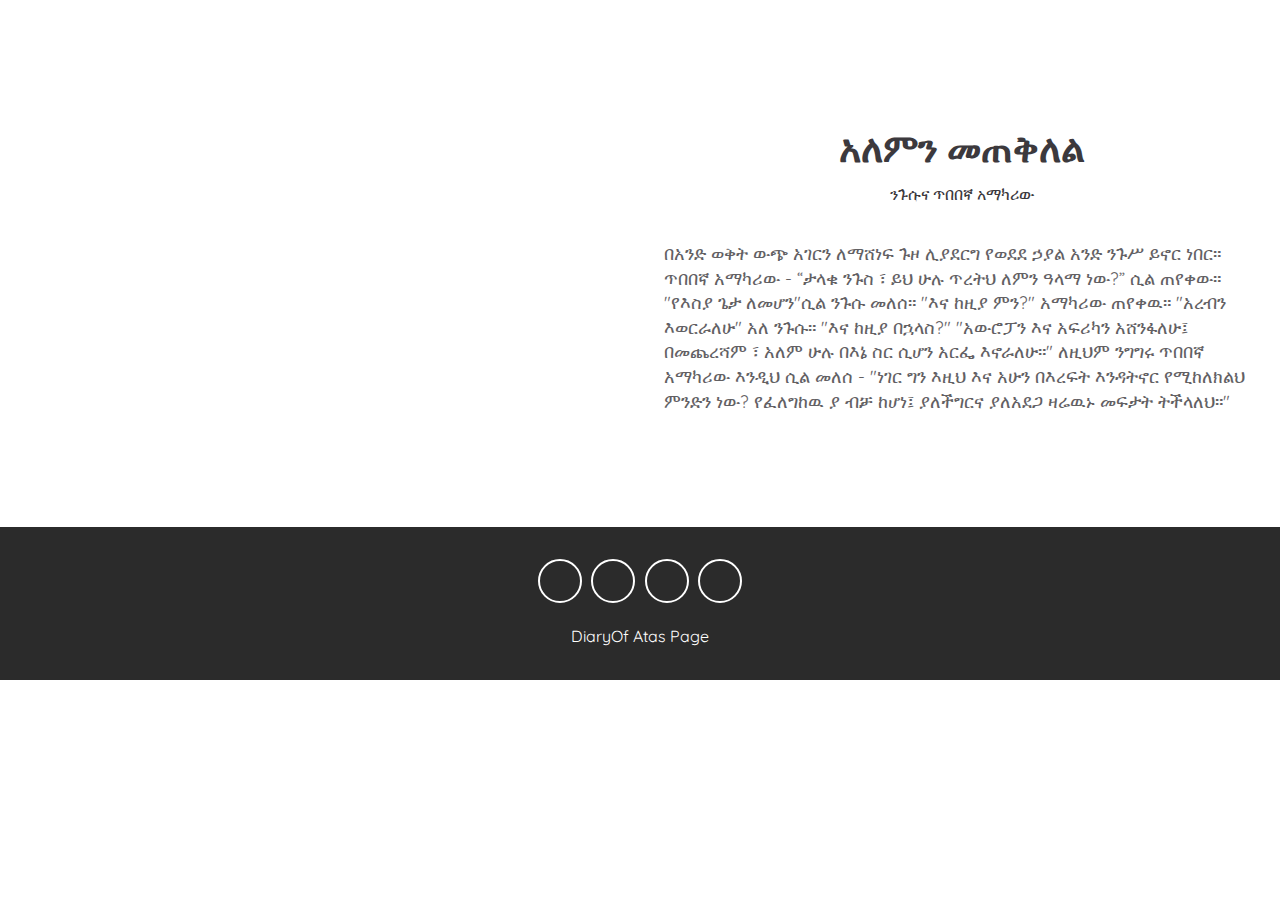
==== theking.html @ 7b5c0f92 "Add files via upload" ====
<!DOCTTPE html>
<!DOCTYPE html>
<html>
  <head>
    <meta charset="utf-8">
    <meta http-equiv="X-UA-Compatible" content="IE=edge">
    <title>Diary.Of Atas</title>
    <meta name="viewport" content="width=device-width, initial-scale=1">
    <!-- Font awesome icon -->
    <link rel="stylesheet" href="https://cdnjs.cloudflare.com/ajax/libs/font-awesome/5.15.1/css/all.min.css" integrity="sha512-+4zCK9k+qNFUR5X+cKL9EIR+ZOhtIloNl9GIKS57V1MyNsYpYcUrUeQc9vNfzsWfV28IaLL3i96P9sdNyeRssA==" crossorigin="anonymous" />
    <link rel="stylesheet" href="style.css">
    
    
    
  </head>
  <body>

<!-- about -->
    <section class = "about" id = "about">
      <div class = "container">
        <div class = "about-content">
          <div>
            <img src = "images/art-design-2.jpg" alt = "">
          </div>
          <div class = "about-text">
            <div class = "title">
              <h2>አለምን መጠቅለል</h2>
              <p>ንጉሱና ጥበበኛ አማካሪው</p>
            </div>
<p>በአንድ ወቅት ውጭ አገርን ለማሸነፍ ጉዞ ሊያደርግ የወደደ ኃያል አንድ ንጉሥ ይኖር ነበር። ጥበበኛ አማካሪው - “ታላቁ
ንጉስ ፣ ይህ ሁሉ ጥረትህ ለምን ዓላማ ነው?” ሲል ጠየቀው። "የእስያ ጌታ ለመሆን"ሲል ንጉሱ መለሰ። "እና ከዚያ ምን?"
አማካሪው ጠየቀዉ። "አረብን እወርራለሁ" አለ ንጉሱ። "እና ከዚያ በኋላስ?" "አውሮፓን እና አፍሪካን አሸንፋለሁ፤ በመጨረሻም
፣ አለም ሁሉ በእኔ ስር ሲሆን አርፌ እኖራለሁ።" ለዚህም ንግግሩ ጥበበኛ አማካሪው እንዲህ ሲል መለሰ - "ነገር ግን እዚህ
እና አሁን በእረፍት እንዳትኖር የሚከለክልህ ምንድን ነው? የፈለግከዉ ያ ብቻ ከሆነ፤ ያለችግርና ያለአደጋ ዛሬዉኑ መፍታት
ትችላለህ።"</p>
          </div>
        </div>
      </div>
    </section>
    <!-- end of about -->

    <!-- footer -->
    <footer>
      <div class = "social-links">
        <a href = "#"><i class = "fab fa-facebook-f"></i></a>
        <a href = "#"><i class = "fab fa-twitter"></i></a>
        <a href = "#"><i class = "fab fa-instagram"></i></a>
        <a href = "#"><i class = "fab fa-pinterest"></i></a>
      </div>
      <span>DiaryOf Atas Page</span>
    </footer>
    <!-- end of footer -->
    
    
  </body>
</html>
---- style.css ----
@import url('https://fonts.googleapis.com/css2?family=Playfair+Display:wght@500;600;700;800;900&family=Quicksand:wght@300;400;500;600;700&display=swap');

:root{
    --Playfair: 'Playfair Display', serif;
    --Quicksand: 'Quicksand', sans-serif;
    --Roboto: 'Roboto', sans-serif;
    --dark: #3c393d;
    --exDark: #2b2b2b;
    --darkest: #000000;
}
*{
    padding: 0;
    margin: 0;
    font-family: var(--Quicksand);
}
body{
    line-height: 1.4;
    color: var(--dark);
}
img{
    width: 100%;
    display: block;
}
.container{
    max-width: 1320px;
    margin: 0 auto;
    padding: 0 1.2rem;
}

/* header */
header{
    min-height: 100vh;
    background: linear-gradient(rgba(0, 0, 0, 0.4), rgba(0, 0, 0, 0.4)),
    url(images/banner-bg.jpg) center/cover no-repeat fixed;
    display: flex;
    flex-direction: column;
    justify-content: stretch;
}
.navbar{
    background: rgba(0, 0, 0, 0.6);
    padding: 1.2rem;
    
}
.navbar-brand{
    color: #fff;
    font-size: 2rem;
    display: block;
    text-align: center;
    text-decoration: none;
    font-family: var(--Playfair);
    letter-spacing: 1px;
}
.navbar-nav{
    padding: 0.8rem 0 0.2rem 0;
    text-align: center;
    
}
.navbar-nav a{
    text-transform: uppercase;
    font-family: var(--Roboto);
    letter-spacing: 1px;
    font-weight: 500;
    color: #fff;
    text-decoration: none;
    display: inline-block;
    padding: 0.4rem 0.1rem;
    letter-spacing: 3px;
    transition: opacity 0.5s ease;
    
}
.navbar-nav a:hover{
    opacity: 0.7;
}
.banner{
    flex: 1;
    display: flex;
    align-items: center;
    justify-content: center;
    text-align: center;
    color: #fff;
}
.banner-title{
    font-size: 3rem;
    font-family: var(--Playfair);
    line-height: 1.2;
}
.banner-title span{
    font-family: var(--Playfair);
    color: var(--darkest);
}
.banner p{
    padding: 1rem 0 2rem 0;
    font-size: 1.2rem;
    text-transform: capitalize;
    font-family: var(--Roboto);
    font-weight: 300;
    word-spacing: 2px;
}
.banner form{
    background: #fff;
    border-radius: 2rem;
    padding: 0.6rem 1rem;
    display: flex;
    justify-content: space-between;
}
.search-input{
    font-family: var(--Roboto);
    font-size: 1.1rem;
    width: 100%;
    outline: 0;
    padding: 0.6rem 0;
    border: none;
}
.search-input::placeholder{
    text-transform: capitalize;
}
.search-btn{
    width: 40px;
    font-size: 1.1rem;
    color: var(--dark);
    border: none;
    background: transparent;
    outline: 0;
    cursor: pointer;
}

/* design */
.design{
    padding: 4.5rem 0;
}
.title{
    text-align: center;
    padding: 1rem 0;
}
.title h2{
    font-family: var(--Playfair);
    font-size: 2.4rem;
}
.title p{
    text-transform: uppercase;
    padding: 0.6rem 0;
}
.design-content{
    margin: 2rem 0;
}
.design-item{
    cursor: pointer;
    margin: 1.5rem 0;
}
.design-img{
    position: relative;
    overflow: hidden;
}
.design-img::after{
    position: absolute;
    content: "";
    top: 0;
    left: 0;
    width: 100%;
    height: 100%;
    background: rgba(0, 0, 0, 0.3);
}
.design-img img{
    transition:  all 0.5s ease;
}
.design-item:hover img{
    transform: scale(1.2);
}
.design-img span:first-of-type{
    position: absolute;
    z-index: 1;
    top: 10px;
    left: 10px;
    background: var(--exDark);
    color: #fff;
    padding: 0.25rem 1rem;
}
.design-img span:last-of-type{
    position: absolute;
    z-index: 1;
    bottom: 10px;
    right: 10px;
    color: #fff;
    font-weight: 700;
    font-size: 1.1rem;
}
.design-title{
    padding: 1rem;
    font-size: 1.2rem;
    text-align: center;
    width: 70%;
    margin: 0 auto;
}
.design-title a{
    color: var(--dark);
    text-decoration: none;
    text-transform: capitalize;
    font-family: var(--Playfair);
}

/* blog */
.blog{
    background: #f9f9f9;
    padding: 4.5rem 0;
}
.blog-content{
    margin: 2rem 0;
}
.blog-img{
    position: relative;
}
.blog-img span{
    position: absolute;
    bottom: 10px;
    right: 10px;
    background: var(--exDark);
    color: #fff;
    font-size: 1.4rem;
    padding: 0.3rem 0.6rem;
}
.blog-text{
    margin: 2.2rem 0;
    padding: 0 1rem;
}
.blog-text span{
    font-weight: 300;
    display: block;
    padding-bottom: 0.5rem;
}
.blog-text h2{
    font-family: var(--Playfair);
    padding: 1rem 0;
    font-size: 1.65rem;
    font-weight: 500;
}
.blog-text p{
    font-weight: 300;
    font-size: 1.1rem;
    opacity: 0.9;
    padding-bottom: 1.2rem;
}
.blog-text a{
    font-family: var(--Roboto);
    font-size: 1.1rem;
    text-decoration: none;
    color: var(--dark);
    display: inline-block;
    background: var(--dark);
    color: #fff;
    padding: 0.55rem 1.2rem;
    transition: all 0.5s ease;
}
.blog-text a:hover{
    background: var(--exDark);
}

/* about */
.about{
    padding: 4.5rem 0;
}
.about-text{
    margin: 2rem 0;
}
.about-text > p{
    font-size: 1.1rem;
    padding: 0.6rem 0;
    opacity: 0.8;
}
.about-img >img{
    border-radius: 1rem;
    
    
}

/* footer */
footer{
    background: var(--exDark);
    color: #fff;
    text-align: center;
    padding: 2rem 0;
}
.social-links{
    display: flex;
    justify-content: center;
    margin-bottom: 1.4rem;
}
.social-links a{
    border: 2px solid #fff;
    color: #fff;
    display: block;
    width: 40px;
    height: 40px;
    display: flex;
    justify-content: center;
    align-items: center;
    border-radius: 50%;
    text-decoration: none;
    margin: 0 0.3rem;
    transition: all 0.5s ease;
}

.social-links a:hover{
    background: #fff;
    color: var(--exDark);
}
.footer span{
    margin-top: 1rem;
    display: block;
    font-family: var(--Playfair);
    letter-spacing: 2px;
}

/* Media Queries */
@media screen and (min-width: 540px){
    .navbar-nav a{
        padding-right: 1.2rem;
        padding-left: 1.2rem;
    }
    .banner-title{
        font-size: 5rem;
    }
    .banner form{
        margin-top: 1.4rem;
        width: 80%;
        margin-left: auto;
        margin-right: auto;
    }
}

@media screen and (min-width: 768px){
    .navbar .container{
        display: flex;
        align-items: center;
        justify-content: space-between;
    }
    .search-input{
        padding: 0.8rem 0;
    }
    .design-content{
        display: grid;
        grid-template-columns: repeat(2, 1fr);
        gap: 2rem;
    }
    .design-item{
        margin: 0;
    }
    .blog-content{
        display: grid;
        grid-template-columns: repeat(2, 1fr);
        gap: 2rem;
    }
}

@media screen and (min-width: 992px){
    .blog-content{
        grid-template-columns: repeat(3, 1fr);
    }
    .about-content{
        display: grid;
        grid-template-columns: repeat(2, 1fr);
        column-gap: 3rem;
        align-items: center;
    }
}

@media screen and (min-width: 1200px){
    .design-content{
        grid-template-columns: repeat(3, 1fr);
    }
}
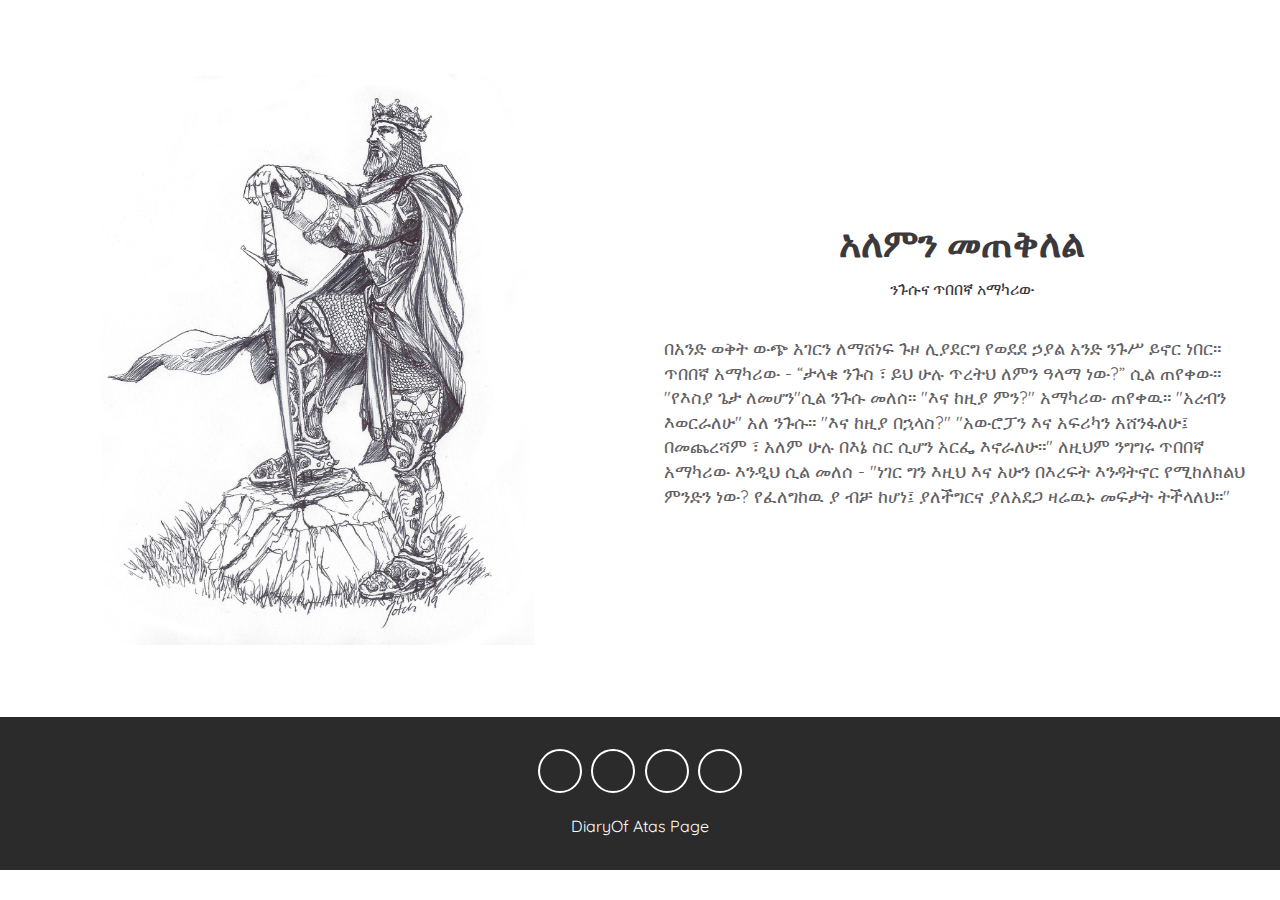
==== commit abc36360: "theking.html" ====
--- a/theking.html
+++ b/theking.html
@@ -20,7 +20,7 @@
       <div class = "container">
         <div class = "about-content">
           <div>
-            <img src = "images/art-design-2.jpg" alt = "">
+            <img src = "art-design-2.jpg" alt = "">
           </div>
           <div class = "about-text">
             <div class = "title">
@@ -53,4 +53,4 @@
     
     
   </body>
-</html>+</html>
